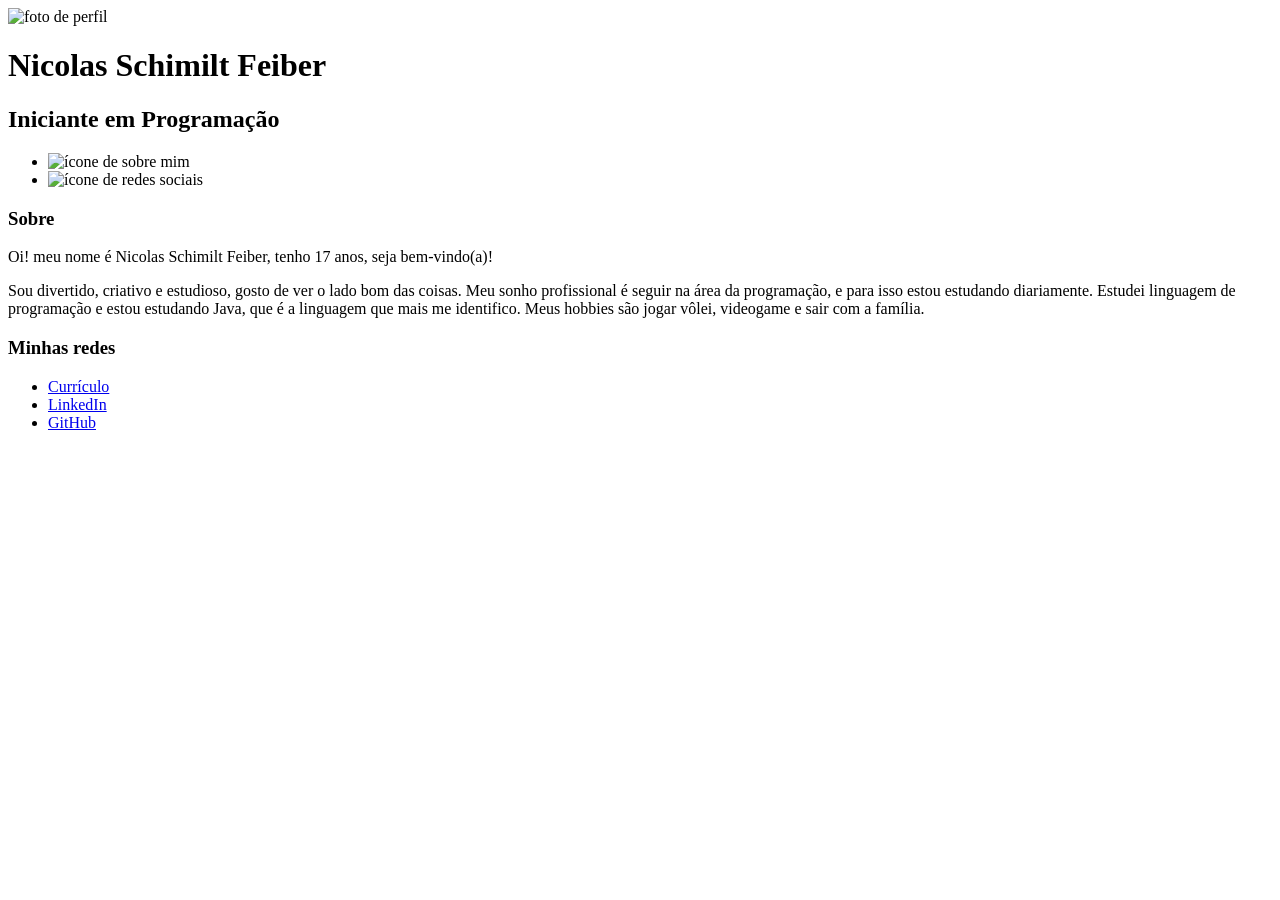
==== index.html @ 26608db8 "first commit" ====
<!DOCTYPE html>
<html lang="en">

<head>
    <meta charset="UTF-8">
    <meta http-equiv="X-UA-Compatible" content="IE=edge">
    <meta name="viewport" content="width=device-width, initial-scale=1.0">

    <link rel="preconnect" href="https://fonts.googleapis.com">
    <link rel="preconnect" href="https://fonts.gstatic.com" crossorigin>

    <link rel="stylesheet" href="./src/css/reset.css">
    <link rel="stylesheet" href="./src/css/estilos.css">
    <link rel="stylesheet" href="./src/css/estilos.css">
    <link rel="stylesheet" href="./src/css/rolagem.css">

    <title> Mini Portfólio </title>
</head>

<body>
    <main class="cartao">
        <div class="minhas-informacoes">
            <img src="./src/imagens/foto-perfil.jpeg" alt="foto de perfil">
            <h1 class="nome"> Nicolas Schimilt Feiber</h1>
            <h2 class="cargo">Iniciante em Programação</h2>
        </div>

        <div class="conteudo">
            <ul class="abas">
                <li class="aba selecionada" id="sobre-mim">
                    <img src="./src/imagens/sobre.gif" alt="ícone de sobre mim">
                </li>
                <li class="aba" id="minhas-redes">
                    <img src="./src/imagens/coracao.gif" alt="ícone de redes sociais ">
                </li>
            </ul>

            <div class="informacoes-abas">
                <div class="informacao selecionada" id="informacao-sobre-mim">
                    <h3 class="sub-titulo">Sobre</h3>

                    <div class="descricao">
                        <p>Oi! meu nome é Nicolas Schimilt Feiber, tenho 17 anos, seja bem-vindo(a)!
                            
                        </p>
                        
                        <p>
                            Sou divertido, criativo e estudioso, gosto de ver o lado bom das coisas. Meu sonho
                            profissional é seguir na área da programação, e para isso estou estudando diariamente.
                            Estudei <span>linguagem de programação e estou estudando Java</span>, que é a linguagem que mais me
                            identifico. Meus hobbies são jogar vôlei, videogame e sair com a família.
                        </p>
                    </div>
                </div>

                <div class="informacao" id="informacao-minhas-redes">
                    <h3 class="sub-titulo">Minhas redes</h3>

                    <ul class="redes-sociais">
                        <li>
                            <a href="https://drive.google.com/file/d/1PZeUjxJ5cYHMw7d62oQeZo4f5-Lv8ptv/view "
                                target="_blank" class="curriculo">Currículo</a>
                        </li>
                        <li>
                            <a href="https://www.linkedin.com/in/nicolas-schimilt-50136522a/" target="_blank"
                                class="linkedin">LinkedIn</a>
                        </li>
                        <li>
                            <a href="https://github.com/NIKANRAX" target="_blank" class="github">GitHub</a>
                        </li>
                    </ul>
                </div>
            </div>
        </div>
    </main>

    <script src="./src/js/index.js"></script>
</body>

</html>
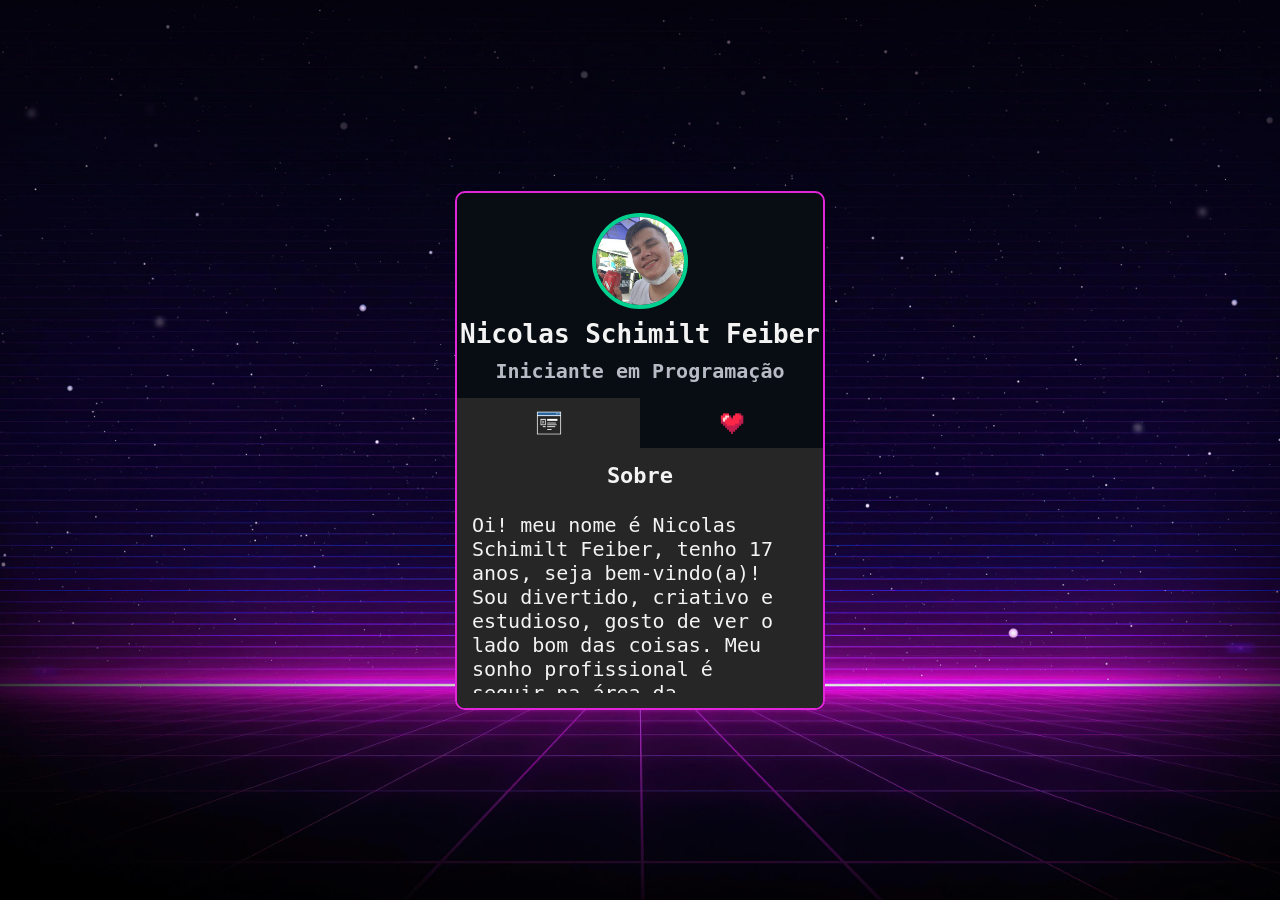
==== commit d4c21d06: "Rodando" ====
--- a/index.html
+++ b/index.html
@@ -58,7 +58,7 @@
 
                     <ul class="redes-sociais">
                         <li>
-                            <a href="https://drive.google.com/file/d/1PZeUjxJ5cYHMw7d62oQeZo4f5-Lv8ptv/view "
+                            <a href="https://drive.google.com/file/d/1WUUghX_2PR2k4UO3eALjLde0oqoM3MSK/view?usp=sharing "
                                 target="_blank" class="curriculo">Currículo</a>
                         </li>
                         <li>
--- a/src/css/estilos.css
+++ b/src/css/estilos.css
@@ -0,0 +1,145 @@
+body{
+    background-image: url(../imagens/fundo-site.jpg);
+    background-repeat: no-repeat ;
+    background-size: cover;
+    background-position: center;
+
+    font-family: 'VT323', monospace;
+    color: #f3f3f3;
+    font-size: 18px;
+    display: flex;
+    justify-content: center;
+    align-items: center;
+    min-height: 100vh;
+    padding: 30px;
+}
+
+.cartao{
+    background-color: #070d12;
+    width: 370px;
+    border: 2px solid #e126d9;
+    border-radius: 10px;
+    overflow: hidden;
+}
+
+.abas img{
+    width: 30px;
+}
+
+.cartao .minhas-informacoes{
+    padding-top: 20px;
+    display: flex;
+    flex-direction: column;
+    align-items: center; 
+    gap: 10px;
+}
+
+.cartao .minhas-informacoes img{
+    width: 96px;
+    height: 96px;
+    border-radius: 50px;
+    border: 4px solid #02d08f ;
+}
+
+.cartao .minhas-informacoes .nome{
+    font-size: 26px;
+}
+
+.cartao .minhas-informacoes .cargo{
+    font-size: 20px;
+    color: #b8bbc5;
+}
+
+.cartao .conteudo{
+    margin-top: 15px; 
+}
+.cartao .abas{
+    display: flex;
+}
+
+.cartao .abas .aba{
+    width: 50%;
+    display: flex;
+    justify-content: center;
+    padding: 10px 0;
+    cursor: pointer;
+    transition: backgroud-color 0.2s ease-in-out;
+}
+
+.cartao .abas img{
+    width: 30px;
+}
+.cartao .abas .aba.selecionada{
+    background-color: #262626;
+}
+
+.cartao .informacoes-abas{
+    background-color: #262626;
+}
+
+.cartao .abas .aba:hover{
+    background-color: #414141;
+}
+
+.informacoes-abas .informacao {
+    min-height: 260px;
+    padding: 15px;
+    display: none;
+}
+
+.informacoes-abas .informacao.selecionada{
+    display: block;
+}
+
+.informacoes-abas .sub-titulo{
+    font-size: 22px;
+    margin-bottom: 25px;
+    text-align: center;
+}
+
+.informacoes-abas .descricao{
+    font-size: 20px;
+    max-height: 180px;
+    overflow: auto;
+    padding-right: 15px;
+}
+
+.informacoes-abas .descricao span{
+    color:#02d08f;
+}
+
+.redes-sociais{
+    display: flex;
+    flex-direction: column;
+    gap: 25px;
+    align-items: center;
+    max-height: 180px ;
+    overflow-y: auto;
+}
+
+.redes-sociais li a{
+    width: 250px;
+    display: block;
+    color: #f3f3f3;
+    text-align: center;
+    padding: 10px;
+    font-size: 20px;
+    transition: opacity 0.3s ease-in-out;
+}
+
+.redes-sociais li a:hover{
+    opacity: 0.8;
+}
+
+.redes-sociais .curriculo{
+    background-color: #02d08f;
+}
+
+.redes-sociais .linkedin{
+    background-color: #1d87bd;
+}
+
+.redes-sociais .github{
+    background-color: #545454 ;
+}
+
--- a/src/css/estilos.css
+++ b/src/css/estilos.css
@@ -0,0 +1,145 @@
+body{
+    background-image: url(../imagens/fundo-site.jpg);
+    background-repeat: no-repeat ;
+    background-size: cover;
+    background-position: center;
+
+    font-family: 'VT323', monospace;
+    color: #f3f3f3;
+    font-size: 18px;
+    display: flex;
+    justify-content: center;
+    align-items: center;
+    min-height: 100vh;
+    padding: 30px;
+}
+
+.cartao{
+    background-color: #070d12;
+    width: 370px;
+    border: 2px solid #e126d9;
+    border-radius: 10px;
+    overflow: hidden;
+}
+
+.abas img{
+    width: 30px;
+}
+
+.cartao .minhas-informacoes{
+    padding-top: 20px;
+    display: flex;
+    flex-direction: column;
+    align-items: center; 
+    gap: 10px;
+}
+
+.cartao .minhas-informacoes img{
+    width: 96px;
+    height: 96px;
+    border-radius: 50px;
+    border: 4px solid #02d08f ;
+}
+
+.cartao .minhas-informacoes .nome{
+    font-size: 26px;
+}
+
+.cartao .minhas-informacoes .cargo{
+    font-size: 20px;
+    color: #b8bbc5;
+}
+
+.cartao .conteudo{
+    margin-top: 15px; 
+}
+.cartao .abas{
+    display: flex;
+}
+
+.cartao .abas .aba{
+    width: 50%;
+    display: flex;
+    justify-content: center;
+    padding: 10px 0;
+    cursor: pointer;
+    transition: backgroud-color 0.2s ease-in-out;
+}
+
+.cartao .abas img{
+    width: 30px;
+}
+.cartao .abas .aba.selecionada{
+    background-color: #262626;
+}
+
+.cartao .informacoes-abas{
+    background-color: #262626;
+}
+
+.cartao .abas .aba:hover{
+    background-color: #414141;
+}
+
+.informacoes-abas .informacao {
+    min-height: 260px;
+    padding: 15px;
+    display: none;
+}
+
+.informacoes-abas .informacao.selecionada{
+    display: block;
+}
+
+.informacoes-abas .sub-titulo{
+    font-size: 22px;
+    margin-bottom: 25px;
+    text-align: center;
+}
+
+.informacoes-abas .descricao{
+    font-size: 20px;
+    max-height: 180px;
+    overflow: auto;
+    padding-right: 15px;
+}
+
+.informacoes-abas .descricao span{
+    color:#02d08f;
+}
+
+.redes-sociais{
+    display: flex;
+    flex-direction: column;
+    gap: 25px;
+    align-items: center;
+    max-height: 180px ;
+    overflow-y: auto;
+}
+
+.redes-sociais li a{
+    width: 250px;
+    display: block;
+    color: #f3f3f3;
+    text-align: center;
+    padding: 10px;
+    font-size: 20px;
+    transition: opacity 0.3s ease-in-out;
+}
+
+.redes-sociais li a:hover{
+    opacity: 0.8;
+}
+
+.redes-sociais .curriculo{
+    background-color: #02d08f;
+}
+
+.redes-sociais .linkedin{
+    background-color: #1d87bd;
+}
+
+.redes-sociais .github{
+    background-color: #545454 ;
+}
+
--- a/src/css/rolagem.css
+++ b/src/css/rolagem.css
@@ -0,0 +1,21 @@
+/* Works on Firefox */
+* {
+    scrollbar-width: thin;
+    scrollbar-color: #e228d8 #070d12;
+  }
+  
+  /* Works on Chrome, Edge, and Safari */
+  *::-webkit-scrollbar {
+    width: 12px;
+  }
+  
+  *::-webkit-scrollbar-track {
+    background: #070d12;
+    border-radius: 20px;
+  }
+  
+  *::-webkit-scrollbar-thumb {
+    background-color: #e228d8;
+    border-radius: 20px;
+    border: 3px solid #070d12;
+  }
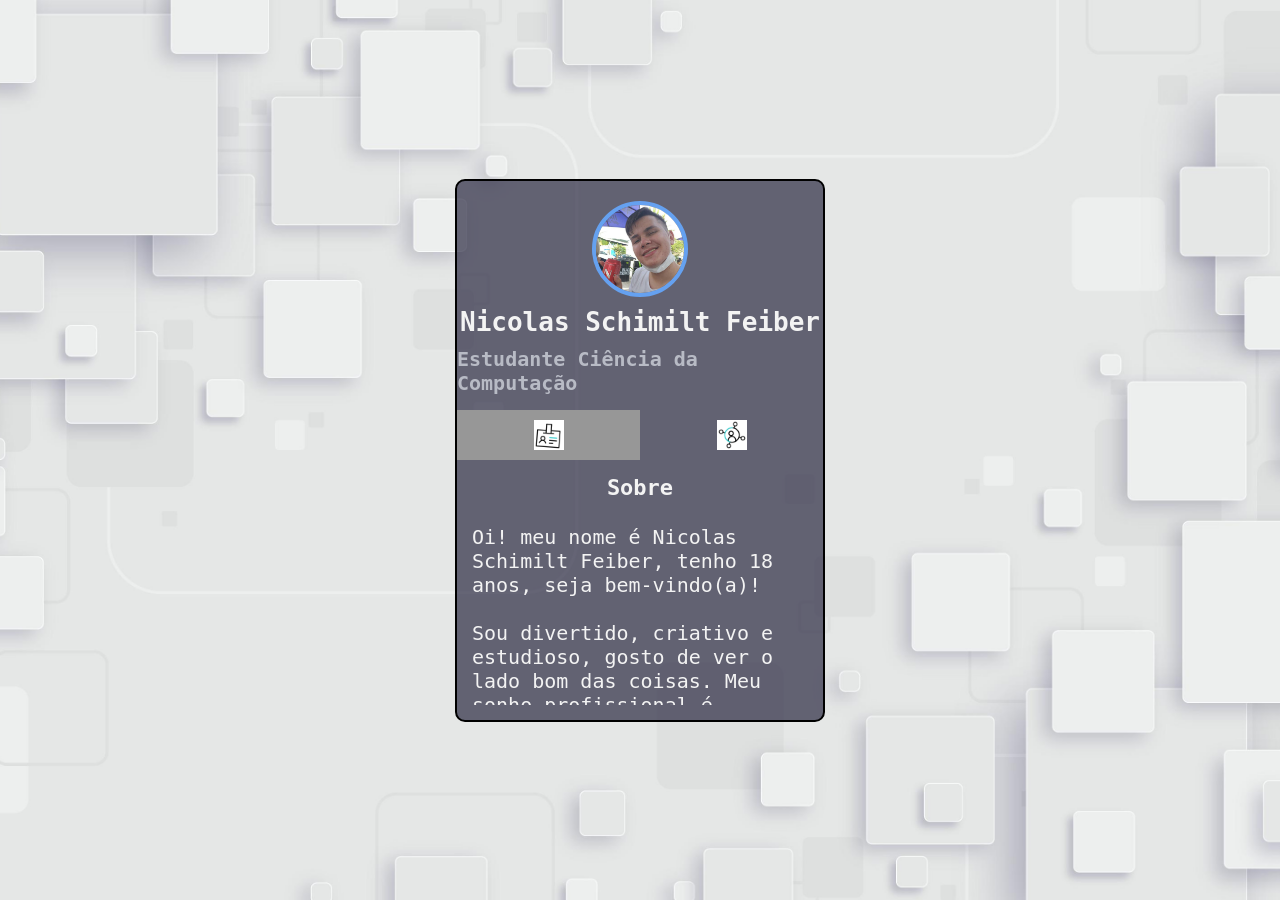
==== commit 22c8eea9: "Meu primeiro commit" ====
--- a/index.html
+++ b/index.html
@@ -13,6 +13,7 @@
     <link rel="stylesheet" href="./src/css/estilos.css">
     <link rel="stylesheet" href="./src/css/estilos.css">
     <link rel="stylesheet" href="./src/css/rolagem.css">
+    <link rel='stylesheet' href='https://cdn-uicons.flaticon.com/uicons-regular-straight/css/uicons-regular-straight.css'>
 
     <title> Mini Portfólio </title>
 </head>
@@ -22,16 +23,16 @@
         <div class="minhas-informacoes">
             <img src="./src/imagens/foto-perfil.jpeg" alt="foto de perfil">
             <h1 class="nome"> Nicolas Schimilt Feiber</h1>
-            <h2 class="cargo">Iniciante em Programação</h2>
+            <h2 class="cargo">Estudante Ciência da Computação </h2>
         </div>
 
         <div class="conteudo">
             <ul class="abas">
                 <li class="aba selecionada" id="sobre-mim">
-                    <img src="./src/imagens/sobre.gif" alt="ícone de sobre mim">
+                    <img src="./src/imagens/eu-iria.gif" alt="ícone de sobre mim">
                 </li>
                 <li class="aba" id="minhas-redes">
-                    <img src="./src/imagens/coracao.gif" alt="ícone de redes sociais ">
+                    <img src="./src/imagens/midia-social.gif" alt="ícone de redes sociais ">
                 </li>
             </ul>
 
@@ -40,15 +41,16 @@
                     <h3 class="sub-titulo">Sobre</h3>
 
                     <div class="descricao">
-                        <p>Oi! meu nome é Nicolas Schimilt Feiber, tenho 17 anos, seja bem-vindo(a)!
+                        <p>Oi! meu nome é Nicolas Schimilt Feiber, tenho 18 anos, seja bem-vindo(a)!
                             
                         </p>
-                        
+                        <br>
                         <p>
-                            Sou divertido, criativo e estudioso, gosto de ver o lado bom das coisas. Meu sonho
-                            profissional é seguir na área da programação, e para isso estou estudando diariamente.
-                            Estudei <span>linguagem de programação e estou estudando Java</span>, que é a linguagem que mais me
-                            identifico. Meus hobbies são jogar vôlei, videogame e sair com a família.
+                           Sou divertido, criativo e estudioso, gosto de ver o lado bom das coisas. Meu sonho profissional é seguir na área do desenvolvimento de sistemas, 
+                           e para isso estou estudando diariamente.
+                           Fiz alguns cursos,<span>como lógica de programação, introdução da linguagem Java e word.</span> Atualmente estou cursando bacharelado em Ciências da Computação 
+                           e um curso de Java, que é a linguagem que mais me identifico.
+                           Meus hobbies são jogar vôlei, videogame e sair com a família.
                         </p>
                     </div>
                 </div>
@@ -58,7 +60,7 @@
 
                     <ul class="redes-sociais">
                         <li>
-                            <a href="https://drive.google.com/file/d/1WUUghX_2PR2k4UO3eALjLde0oqoM3MSK/view?usp=sharing "
+                            <a href="https://docs.google.com/document/d/e/2PACX-1vRd35yP-XVbUXre7et4LYkENWL-RkrVjnYtTwkGOksZuGFBK56SKBo3fJP-bVPkBV2S34FI4znylYwA/pub"
                                 target="_blank" class="curriculo">Currículo</a>
                         </li>
                         <li>
@@ -66,8 +68,9 @@
                                 class="linkedin">LinkedIn</a>
                         </li>
                         <li>
-                            <a href="https://github.com/NIKANRAX" target="_blank" class="github">GitHub</a>
+                            <a href="https://github.com/NIKANRAX" target="_blank" class="github">GitHub</a>    
                         </li>
+                       
                     </ul>
                 </div>
             </div>
--- a/src/css/estilos.css
+++ b/src/css/estilos.css
@@ -1,5 +1,5 @@
 body{
-    background-image: url(../imagens/fundo-site.jpg);
+    background-image: url(../imagens/5026563.jpg);
     background-repeat: no-repeat ;
     background-size: cover;
     background-position: center;
@@ -15,9 +15,9 @@
 }
 
 .cartao{
-    background-color: #070d12;
+    background-color: #171530a1;
     width: 370px;
-    border: 2px solid #e126d9;
+    border: 2px solid #000000;
     border-radius: 10px;
     overflow: hidden;
 }
@@ -38,7 +38,7 @@
     width: 96px;
     height: 96px;
     border-radius: 50px;
-    border: 4px solid #02d08f ;
+    border: 4px solid #65a1f0 ;
 }
 
 .cartao .minhas-informacoes .nome{
@@ -70,15 +70,15 @@
     width: 30px;
 }
 .cartao .abas .aba.selecionada{
-    background-color: #262626;
+    background-color: #979797;
 }
 
 .cartao .informacoes-abas{
-    background-color: #262626;
+    background-color: #26262600;
 }
 
 .cartao .abas .aba:hover{
-    background-color: #414141;
+    background-color: #ffffff93;
 }
 
 .informacoes-abas .informacao {
@@ -105,7 +105,7 @@
 }
 
 .informacoes-abas .descricao span{
-    color:#02d08f;
+    color:#000000;
 }
 
 .redes-sociais{
@@ -132,14 +132,14 @@
 }
 
 .redes-sociais .curriculo{
-    background-color: #02d08f;
+    background-color: #65a1da;
 }
 
 .redes-sociais .linkedin{
-    background-color: #1d87bd;
+    background-color: #4262ce;
 }
 
 .redes-sociais .github{
-    background-color: #545454 ;
+    background-color: #18055c ;
+    
 }
-
--- a/src/css/estilos.css
+++ b/src/css/estilos.css
@@ -1,5 +1,5 @@
 body{
-    background-image: url(../imagens/fundo-site.jpg);
+    background-image: url(../imagens/5026563.jpg);
     background-repeat: no-repeat ;
     background-size: cover;
     background-position: center;
@@ -15,9 +15,9 @@
 }
 
 .cartao{
-    background-color: #070d12;
+    background-color: #171530a1;
     width: 370px;
-    border: 2px solid #e126d9;
+    border: 2px solid #000000;
     border-radius: 10px;
     overflow: hidden;
 }
@@ -38,7 +38,7 @@
     width: 96px;
     height: 96px;
     border-radius: 50px;
-    border: 4px solid #02d08f ;
+    border: 4px solid #65a1f0 ;
 }
 
 .cartao .minhas-informacoes .nome{
@@ -70,15 +70,15 @@
     width: 30px;
 }
 .cartao .abas .aba.selecionada{
-    background-color: #262626;
+    background-color: #979797;
 }
 
 .cartao .informacoes-abas{
-    background-color: #262626;
+    background-color: #26262600;
 }
 
 .cartao .abas .aba:hover{
-    background-color: #414141;
+    background-color: #ffffff93;
 }
 
 .informacoes-abas .informacao {
@@ -105,7 +105,7 @@
 }
 
 .informacoes-abas .descricao span{
-    color:#02d08f;
+    color:#000000;
 }
 
 .redes-sociais{
@@ -132,14 +132,14 @@
 }
 
 .redes-sociais .curriculo{
-    background-color: #02d08f;
+    background-color: #65a1da;
 }
 
 .redes-sociais .linkedin{
-    background-color: #1d87bd;
+    background-color: #4262ce;
 }
 
 .redes-sociais .github{
-    background-color: #545454 ;
+    background-color: #18055c ;
+    
 }
-
--- a/src/css/rolagem.css
+++ b/src/css/rolagem.css
@@ -15,7 +15,7 @@
   }
   
   *::-webkit-scrollbar-thumb {
-    background-color: #e228d8;
+    background-color: #ffffff;
     border-radius: 20px;
     border: 3px solid #070d12;
   }
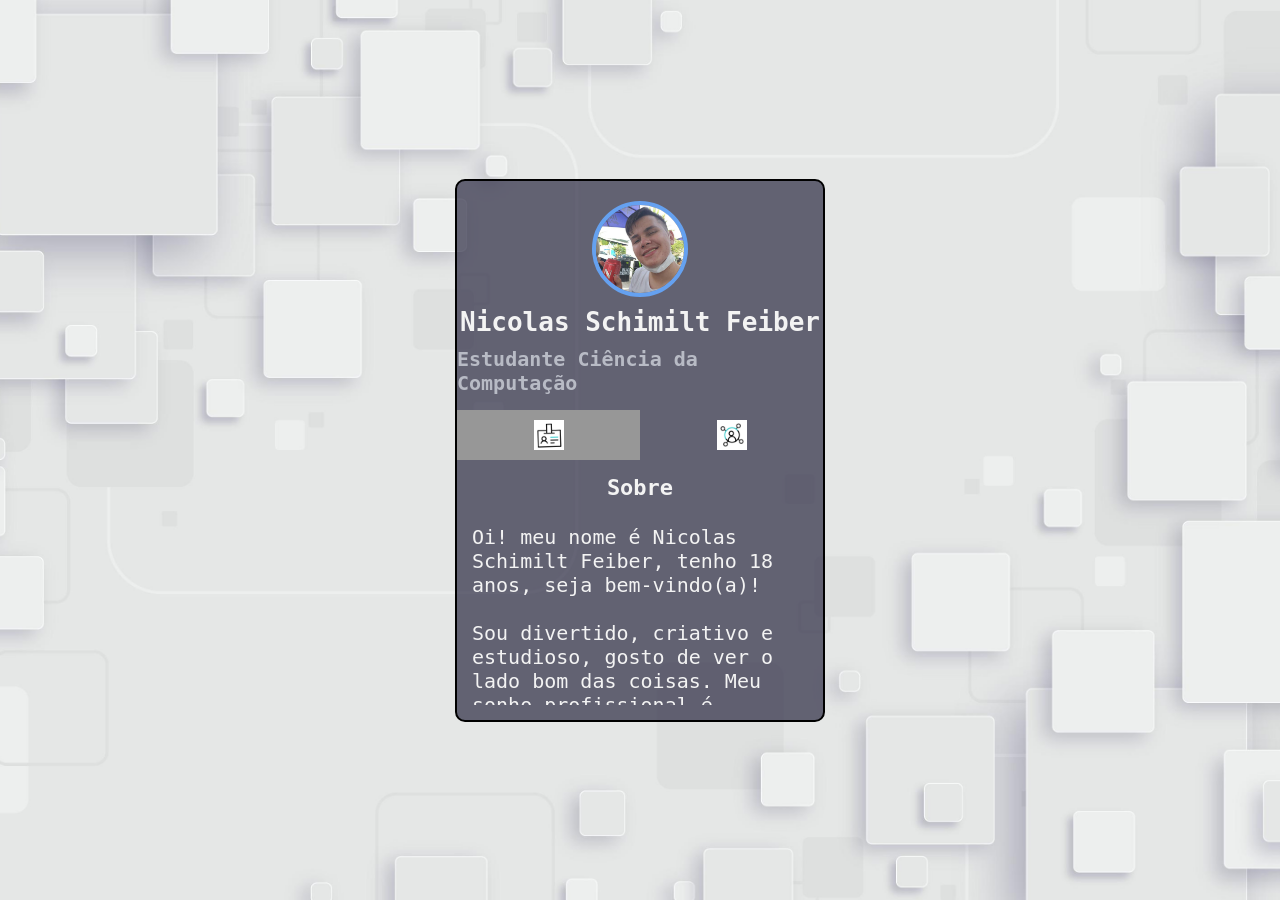
==== commit a436a984: "Incluido novo link" ====
--- a/index.html
+++ b/index.html
@@ -60,7 +60,7 @@
 
                     <ul class="redes-sociais">
                         <li>
-                            <a href="https://docs.google.com/document/d/e/2PACX-1vRd35yP-XVbUXre7et4LYkENWL-RkrVjnYtTwkGOksZuGFBK56SKBo3fJP-bVPkBV2S34FI4znylYwA/pub"
+                            <a href="https://docs.google.com/document/d/1-gEGx90J-UZS5vDE3XA3Hzy_dOzFzLYHmK3yX0vv5sM/edit?usp=share_link"
                                 target="_blank" class="curriculo">Currículo</a>
                         </li>
                         <li>
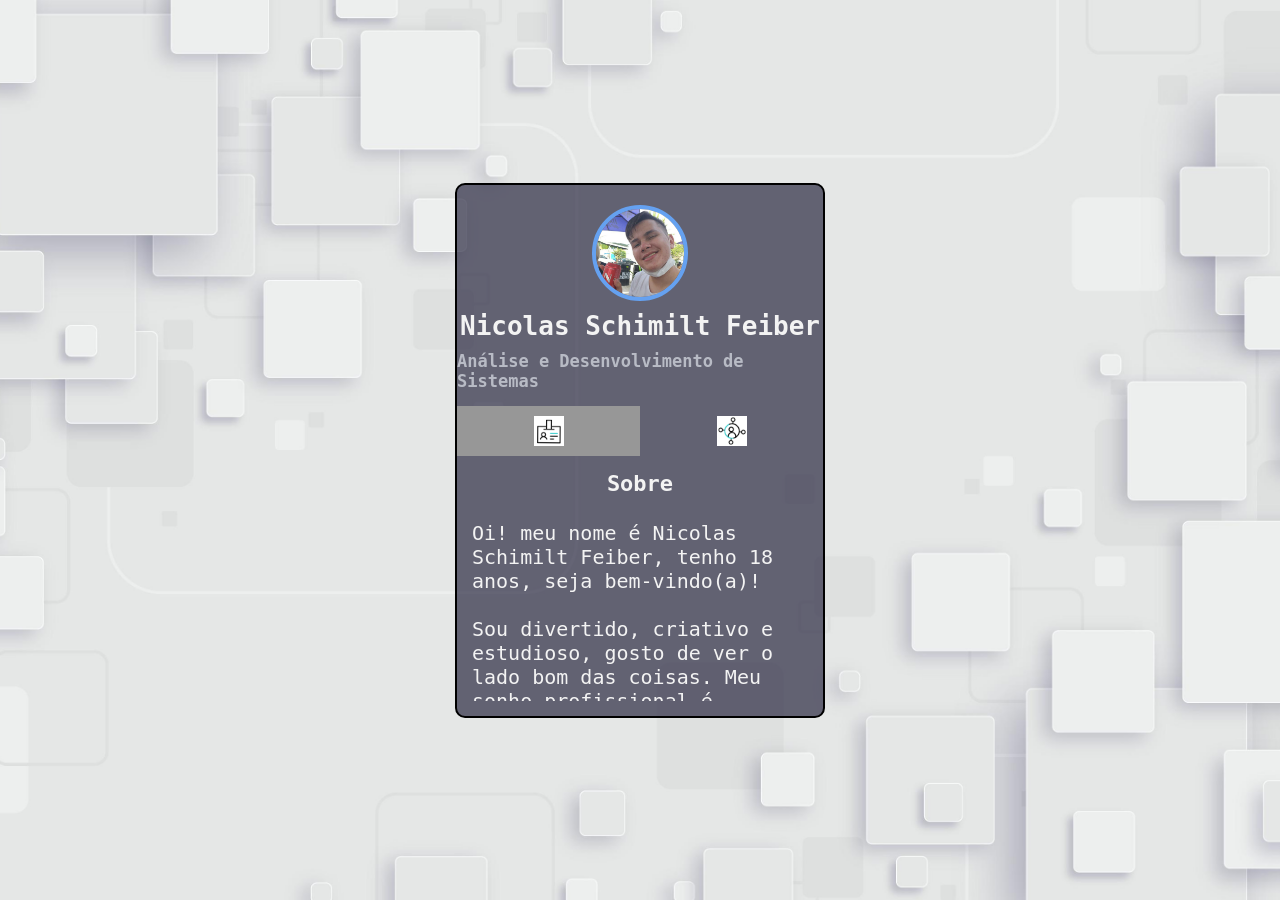
==== commit 6d0a2067: "incluindo código" ====
--- a/index.html
+++ b/index.html
@@ -23,7 +23,7 @@
         <div class="minhas-informacoes">
             <img src="./src/imagens/foto-perfil.jpeg" alt="foto de perfil">
             <h1 class="nome"> Nicolas Schimilt Feiber</h1>
-            <h2 class="cargo">Estudante Ciência da Computação </h2>
+            <h2 class="cargo"> Análise e Desenvolvimento de Sistemas </h2>
         </div>
 
         <div class="conteudo">
@@ -48,7 +48,7 @@
                         <p>
                            Sou divertido, criativo e estudioso, gosto de ver o lado bom das coisas. Meu sonho profissional é seguir na área do desenvolvimento de sistemas, 
                            e para isso estou estudando diariamente.
-                           Fiz alguns cursos,<span>como lógica de programação, introdução da linguagem Java e word.</span> Atualmente estou cursando bacharelado em Ciências da Computação 
+                           Fiz alguns cursos,<span>como lógica de programação, introdução da linguagem Java e word.</span> Atualmente estou cursando Tecnólogo em Análise e Desenvolvimento de Sistemas 
                            e um curso de Java, que é a linguagem que mais me identifico.
                            Meus hobbies são jogar vôlei, videogame e sair com a família.
                         </p>
@@ -60,7 +60,7 @@
 
                     <ul class="redes-sociais">
                         <li>
-                            <a href="https://docs.google.com/document/d/1-gEGx90J-UZS5vDE3XA3Hzy_dOzFzLYHmK3yX0vv5sM/edit?usp=share_link"
+                            <a href="https://docs.google.com/document/d/1SduGaO8Uezo1I0iKGZkah3g53f1JTlX6/edit?usp=sharing&ouid=102837780628124721917&rtpof=true&sd=true"
                                 target="_blank" class="curriculo">Currículo</a>
                         </li>
                         <li>
--- a/src/css/estilos.css
+++ b/src/css/estilos.css
@@ -46,7 +46,7 @@
 }
 
 .cartao .minhas-informacoes .cargo{
-    font-size: 20px;
+    font-size: 17px;
     color: #b8bbc5;
 }
 
--- a/src/css/estilos.css
+++ b/src/css/estilos.css
@@ -46,7 +46,7 @@
 }
 
 .cartao .minhas-informacoes .cargo{
-    font-size: 20px;
+    font-size: 17px;
     color: #b8bbc5;
 }
 
